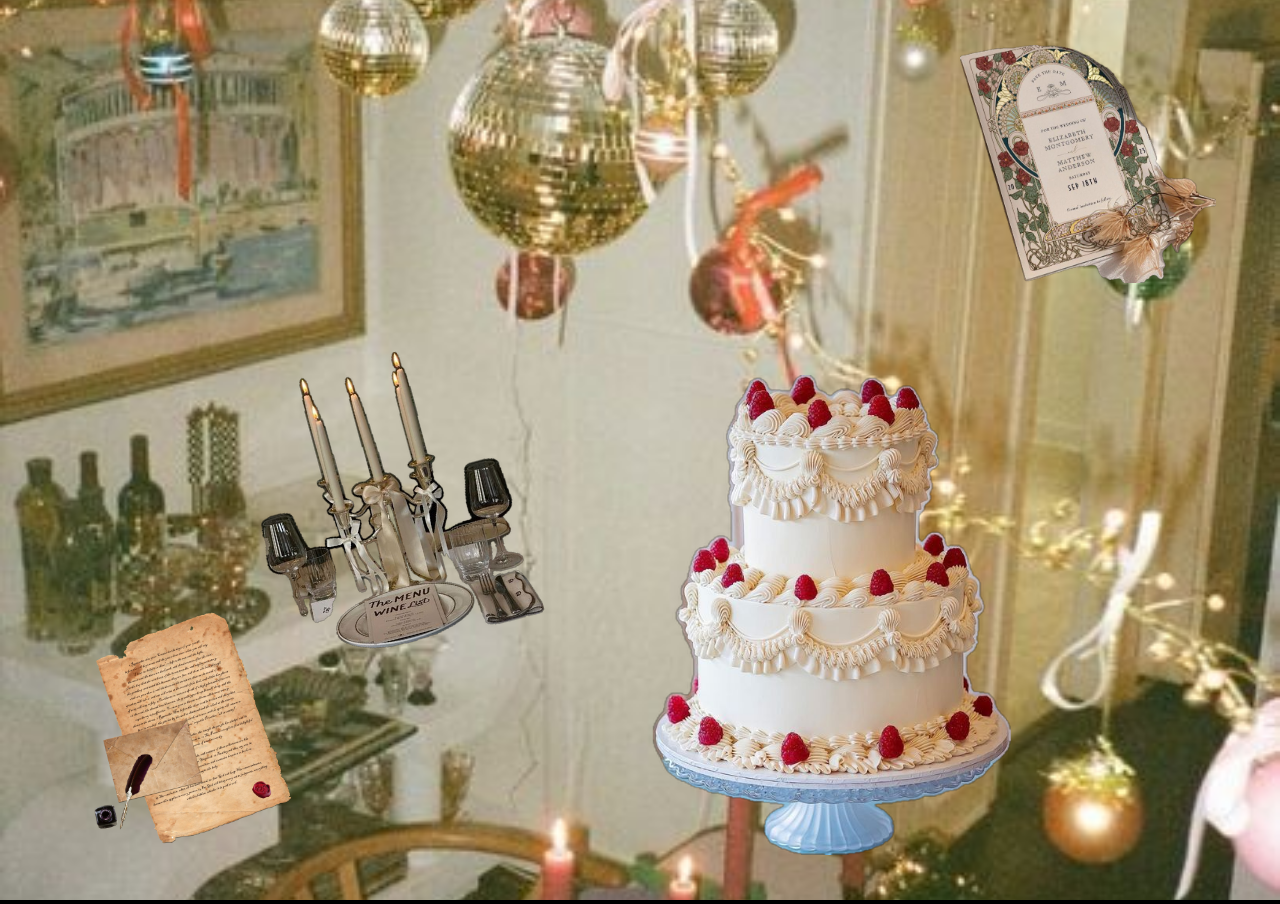
==== index.html @ 6d4b4523 "Add files via upload" ====
<!DOCTYPE html>
<html lang="ko">
<head>
    <meta charset="UTF-8">
    <meta name="viewport" content="width=device-width, initial-scale=1.0">
    <title>꾀꼬리의 보물찾기</title>
    <style>
        body { margin: 0; overflow: hidden; display: flex; justify-content: center; align-items: center; background-color: black; }
        #container { position: relative; width: 100vw; height: 100vh; }
        #roomImage { width: 100%; height: 100%; object-fit: cover; }

        /* 케이크 이미지 - 하단 중앙 */
        #cake { 
            position: absolute;
            bottom: 5%;
            left: 65%;
            transform: translateX(-50%);
            width: 28%;
            cursor: pointer;
        }

        /* 선물 이미지 - 오른쪽 상단 */
        #present { 
            position: absolute;
            top: 5%;
            right: 5%;
            width: 20%;
            cursor: pointer;
        }

        /* 접시 이미지 - 살짝 비스듬하게 배치 */
        #dinner {
            position: absolute;
            top: 40%;
            left: 20%;
            width: 20%;
            transform: rotate(-15deg);
            cursor: pointer;
        }

        /* 편지 이미지 - 왼쪽 하단 */
        #letter {
            position: absolute;
            bottom: 5%;
            left: 5%;
            width: 20%;
            cursor: pointer;
        }
    </style>
</head>
<body>
    <div id="container">
        <!-- 배경 이미지 -->
        <img id="roomImage" src="room.jpg" alt="보물찾기 배경">
        
        <!-- 클릭 가능한 이미지들 -->
        <img id="cake" src="cake.png" alt="케이크">
        <img id="present" src="present.png" alt="선물">
        <img id="dinner" src="dinner.png" alt="저녁 접시">
        <img id="letter" src="letter.png" alt="편지">
    </div>

    <script>
        document.getElementById('cake').addEventListener('click', function() {
            window.location.href = 'cake.html';
        });

        document.getElementById('present').addEventListener('click', function() {
            window.location.href = 'present.html';
        });

        document.getElementById('dinner').addEventListener('click', function() {
            window.location.href = 'plate.html';
        });

        document.getElementById('letter').addEventListener('click', function() {
            window.location.href = 'letter.html';
        });
    </script>
</body>
</html>
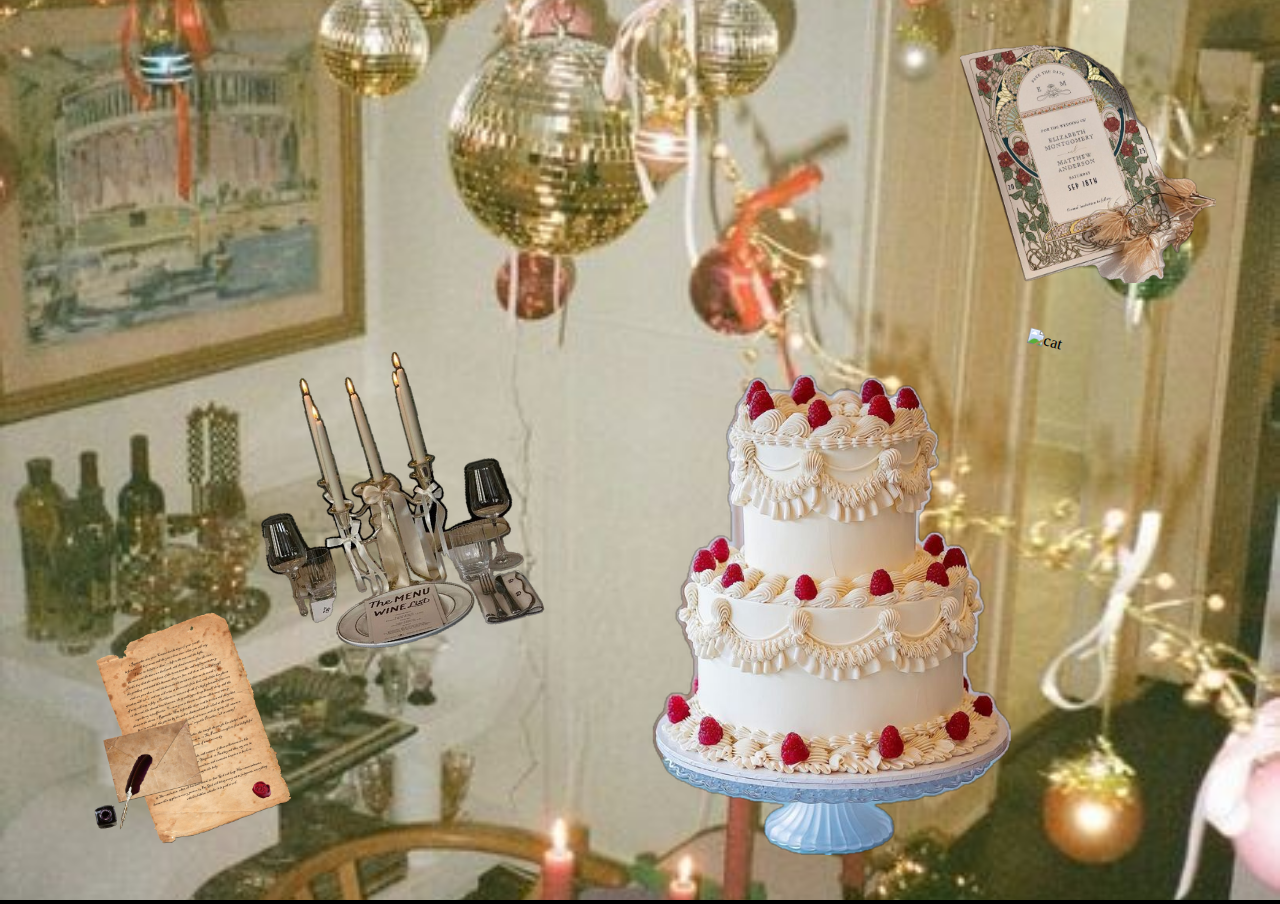
==== commit 28f62f08: "index.html" ====
--- a/index.html
+++ b/index.html
@@ -38,6 +38,16 @@
             cursor: pointer;
         }
 
+          #cat {
+            position: absolute;
+            top: 40%;
+            left: 80%;
+            width: 20%;
+            transform: rotate(15deg);
+            cursor: pointer;
+        }
+
+        
         /* 편지 이미지 - 왼쪽 하단 */
         #letter {
             position: absolute;
@@ -58,6 +68,7 @@
         <img id="present" src="present.png" alt="선물">
         <img id="dinner" src="dinner.png" alt="저녁 접시">
         <img id="letter" src="letter.png" alt="편지">
+        <img id="cat" src="cat.png" alt="cat">
     </div>
 
     <script>
@@ -75,6 +86,11 @@
 
         document.getElementById('letter').addEventListener('click', function() {
             window.location.href = 'letter.html';
+            
+      document.getElementById('cat').addEventListener('click', function() {
+            window.location.href = 'cat.html';
+            
+            
         });
     </script>
 </body>
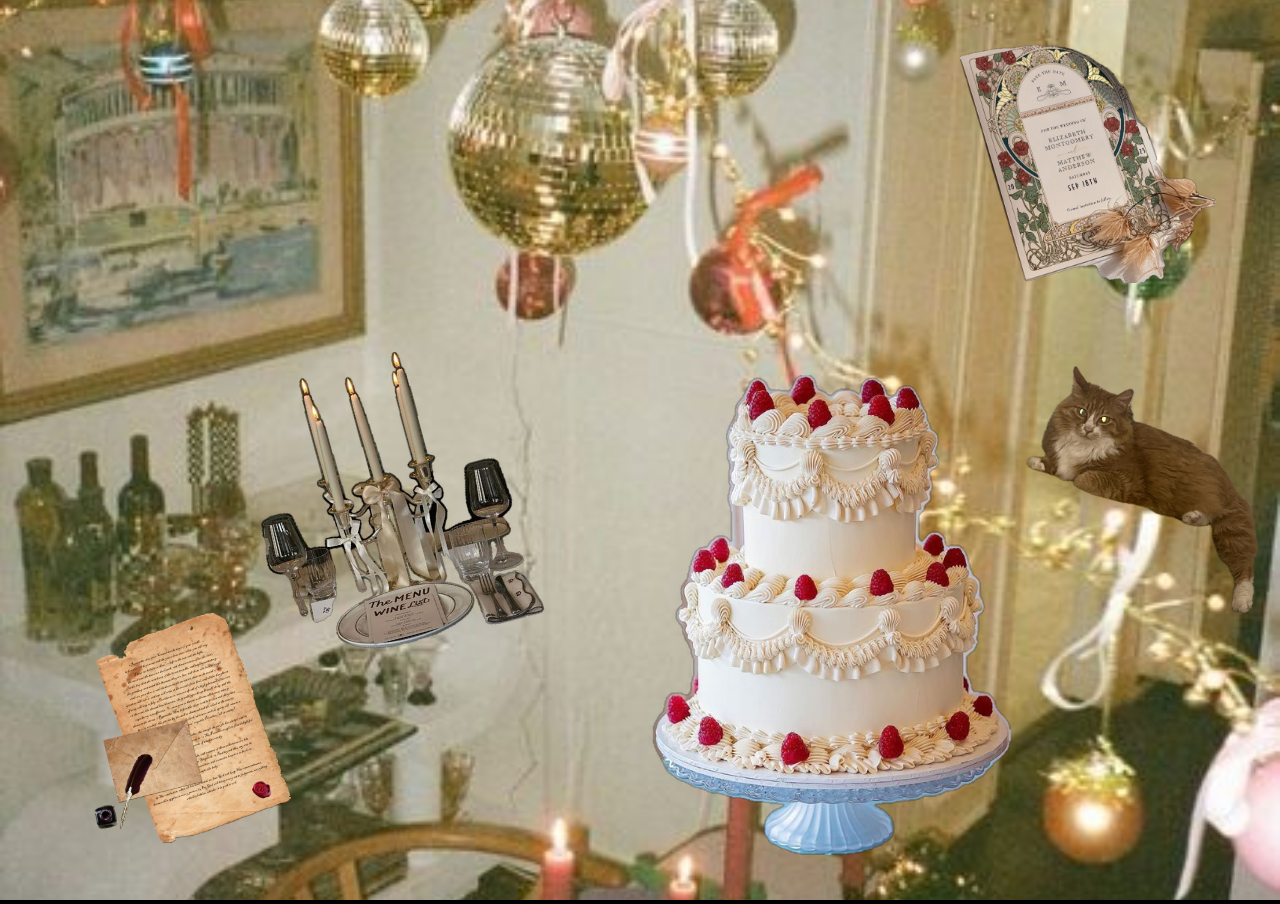
==== commit e8b64f9e: "index.html" ====
--- a/index.html
+++ b/index.html
@@ -38,7 +38,8 @@
             cursor: pointer;
         }
 
-          #cat {
+        /* 고양이 이미지 */
+        #cat {
             position: absolute;
             top: 40%;
             left: 80%;
@@ -47,7 +48,6 @@
             cursor: pointer;
         }
 
-        
         /* 편지 이미지 - 왼쪽 하단 */
         #letter {
             position: absolute;
@@ -68,7 +68,7 @@
         <img id="present" src="present.png" alt="선물">
         <img id="dinner" src="dinner.png" alt="저녁 접시">
         <img id="letter" src="letter.png" alt="편지">
-        <img id="cat" src="cat.png" alt="cat">
+        <img id="cat" src="cat.png" alt="고양이">
     </div>
 
     <script>
@@ -86,11 +86,10 @@
 
         document.getElementById('letter').addEventListener('click', function() {
             window.location.href = 'letter.html';
-            
-      document.getElementById('cat').addEventListener('click', function() {
+        });
+
+        document.getElementById('cat').addEventListener('click', function() {
             window.location.href = 'cat.html';
-            
-            
         });
     </script>
 </body>
